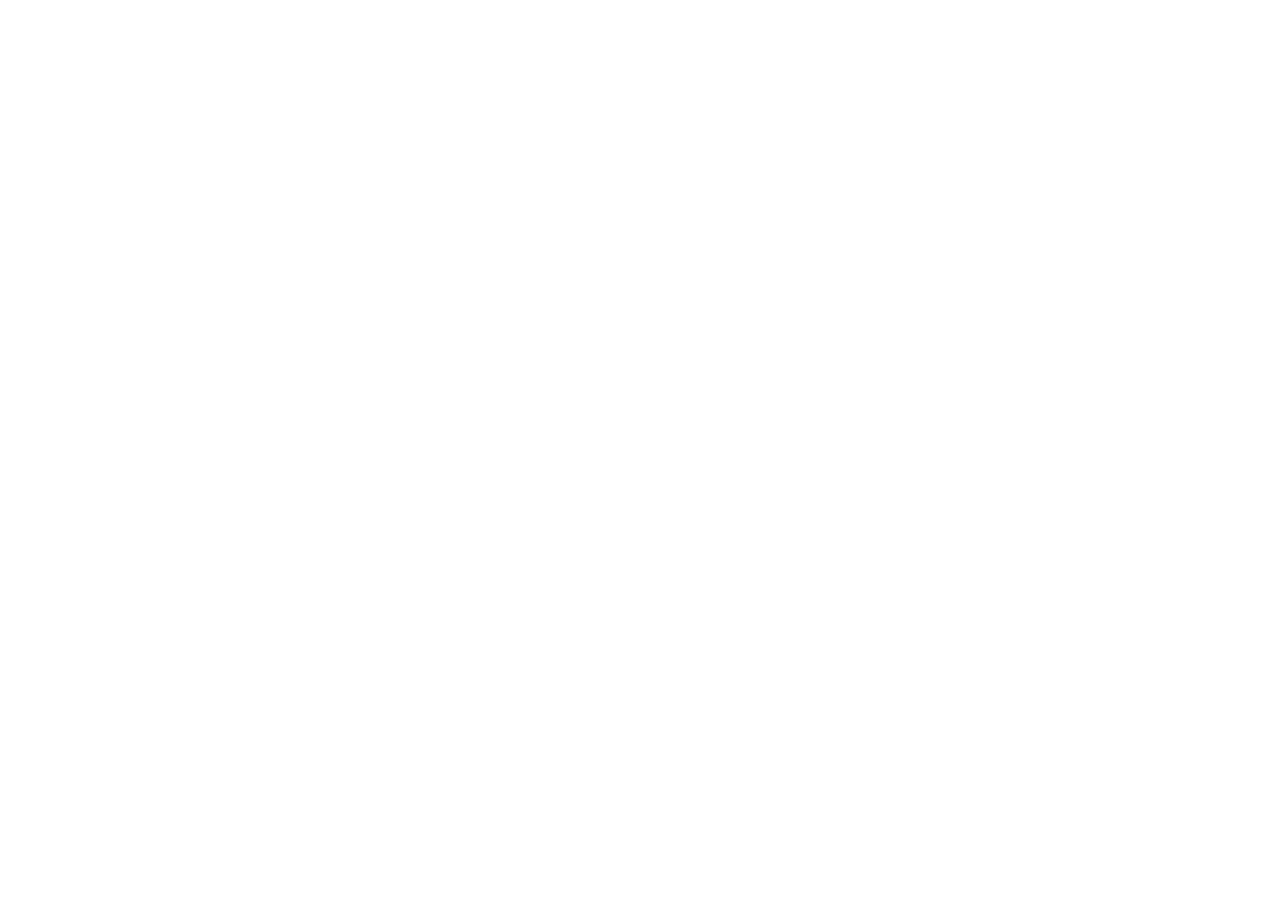
==== akan-name.html @ edf5dea6 "This commit adds a new webpage called akan and its css and bootstrap" ====
<!DOCTYPE html>
<html lang="en" dir="ltr">
  <head>
    <meta charset="utf-8">
    <title></title>
    <link rel="stylesheet" href="boot/css/bootstrap.css">
    <link rel="stylesheet" href="css/akan.css">
    <link href="https://fonts.googleapis.com/css?family=Alegreya+Sans+SC:900i&display=swap" rel="stylesheet">
  </head>
  <body>

  </body>
</html>
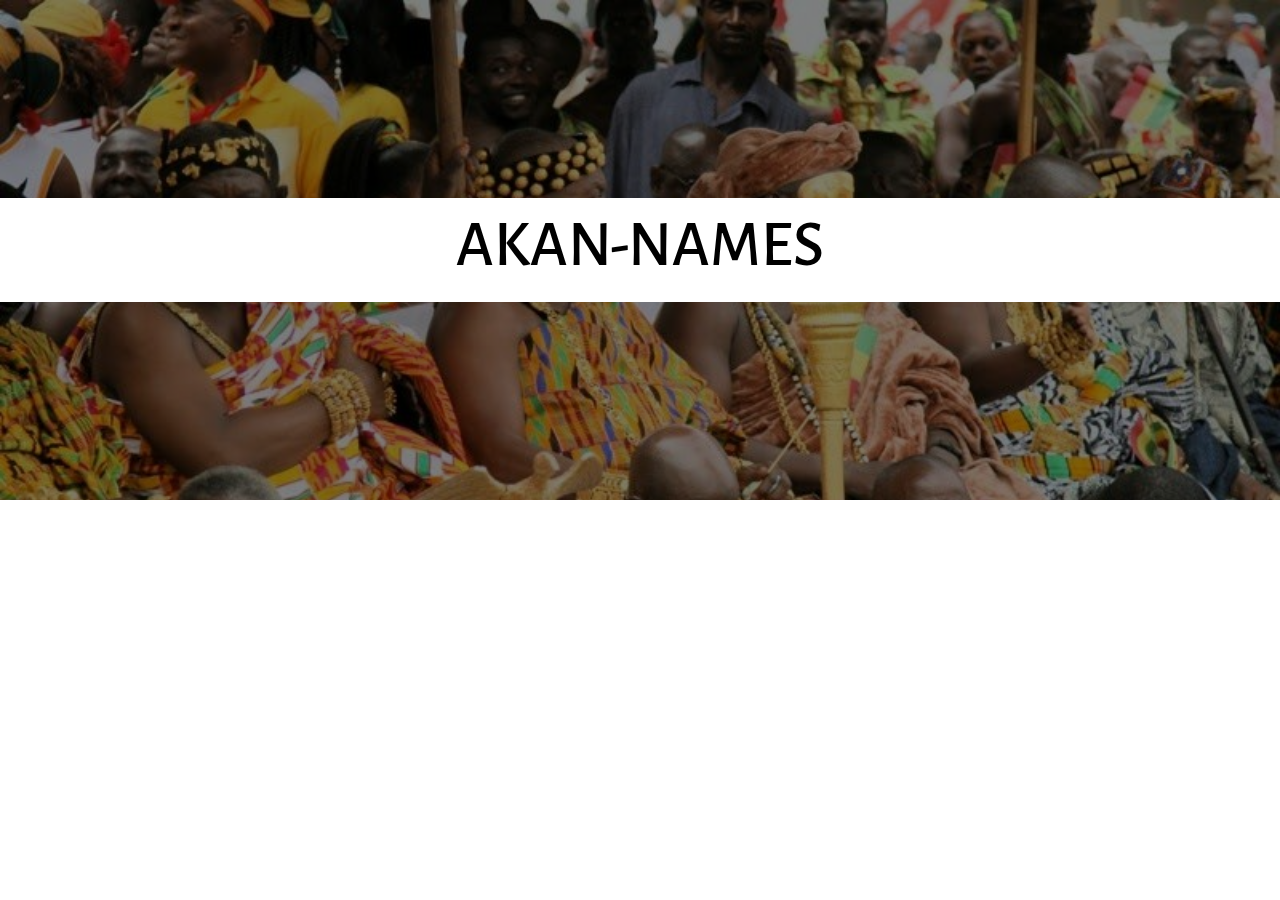
==== commit db8e5145: "This commit adds a top image with its text and its styles" ====
--- a/akan-name.html
+++ b/akan-name.html
@@ -8,6 +8,12 @@
     <link href="https://fonts.googleapis.com/css?family=Alegreya+Sans+SC:900i&display=swap" rel="stylesheet">
   </head>
   <body>
-
+  <div class="top">
+    <div class="bg-c">
+      <div class="top-txt">
+        <h2>AKAN-NAMES</h2>
+      </div>
+    </div>
+  </div>
   </body>
 </html>
--- a/css/akan.css
+++ b/css/akan.css
@@ -0,0 +1,28 @@
+.top{
+  height:500;
+  background-image: url("images/akan-bg.jpg");
+  background-repeat: no-repeat;
+  background-size: cover;
+}
+.bg-c{
+  height: 500px;
+  width: 100%;
+  background-color: rgba(0, 0, 0, 0.5);
+}
+.bg-c{
+  display: flex;
+  justify-content: center;
+  align-items: center;
+}
+.top-txt{
+  font-family: 'Alegreya Sans SC', sans-serif;
+  background-color: white;
+  width: 100%;
+  text-align: center;
+  padding:10px 20px;
+}
+.top-txt h2{
+  font-size: 4em;
+  color: black
+  /* opacity: 0.5; */
+}
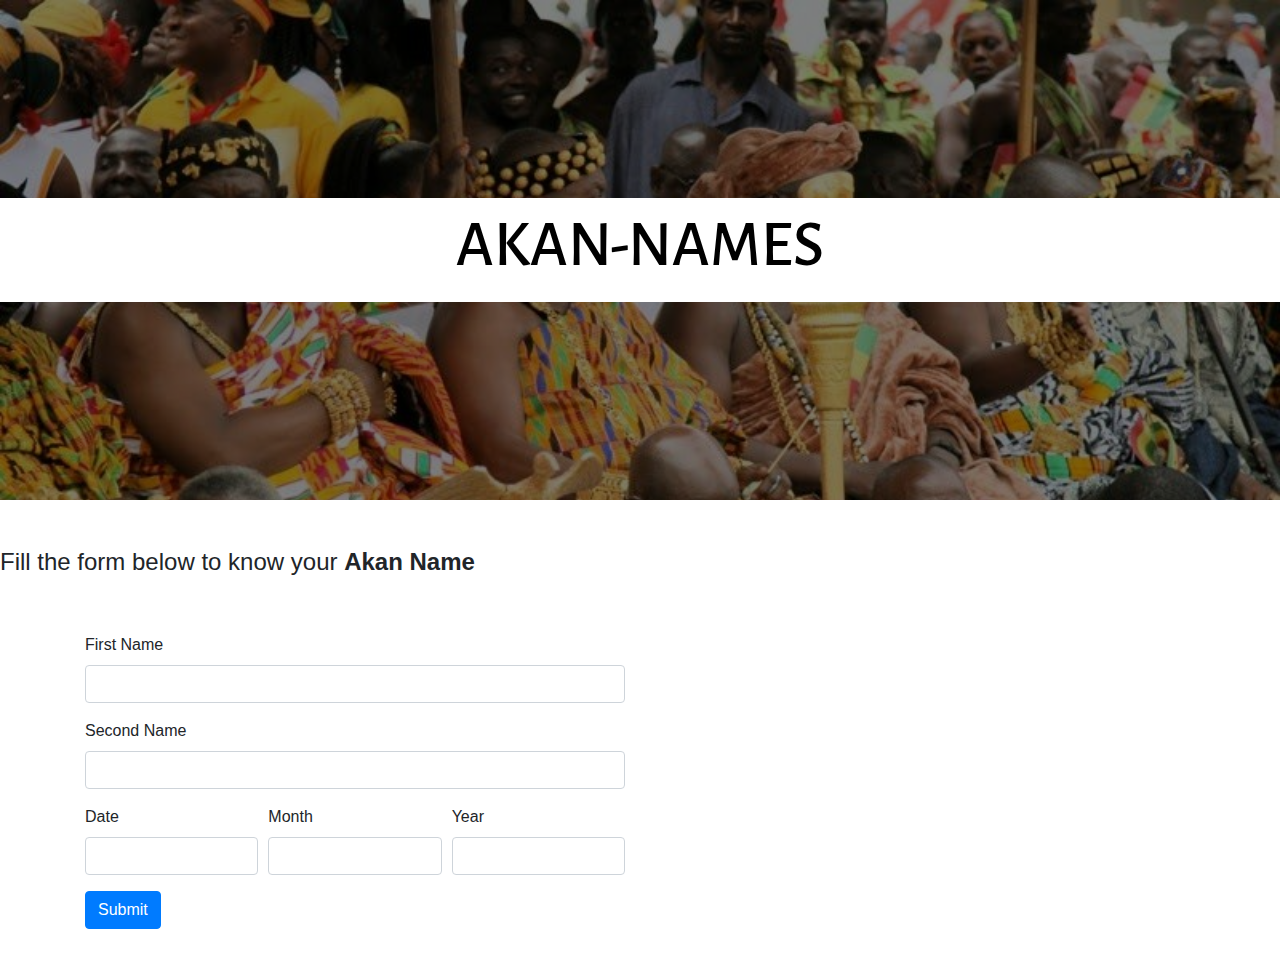
==== commit 736d9046: "This commit creates the form for akan name" ====
--- a/akan-name.html
+++ b/akan-name.html
@@ -14,6 +14,41 @@
         <h2>AKAN-NAMES</h2>
       </div>
     </div>
-  </div>
+  </div><br><br>
+        <h4 >Fill the form below to know your <strong>Akan Name</strong></h4>
+        <br><br>
+    <div class="container">
+      <div class="row">
+        <div class="col-md-6">
+          <form class="" name="akanNames" onsubmit="">
+            <div class="form-group">
+              <label for="fname">First Name</label>
+              <input class="form-control" type="text" name="firstname" id="fname" value="" required>
+            </div>
+            <div class="form-group">
+              <label for="sname">Second Name</label>
+              <input class="form-control" type="text" name="secondname" id="sname" value="" required>
+            </div>
+            <div class="form-row">
+              <div class="col-md-4 form-group">
+                <label for="date">Date</label>
+                <input class="form-control" type="number" name="date" id="date" value="" required>
+              </div>
+              <div class="col-md-4 form-group">
+                <label for="month">Month</label>
+                <input class="form-control" type="number" name="month" id="month" value="" required>
+              </div>
+              <div class="col-md-4 form-group">
+                <label for="year">Year</label>
+                <input class="form-control" type="number" name="year" id="year" value="" required>
+              </div>
+            </div>
+            <button type="submit" name="button" class="btn btn-primary">Submit</button>
+          </form>
+          <br><br>
+        </div>
+
+      </div>
+      </div>
   </body>
 </html>
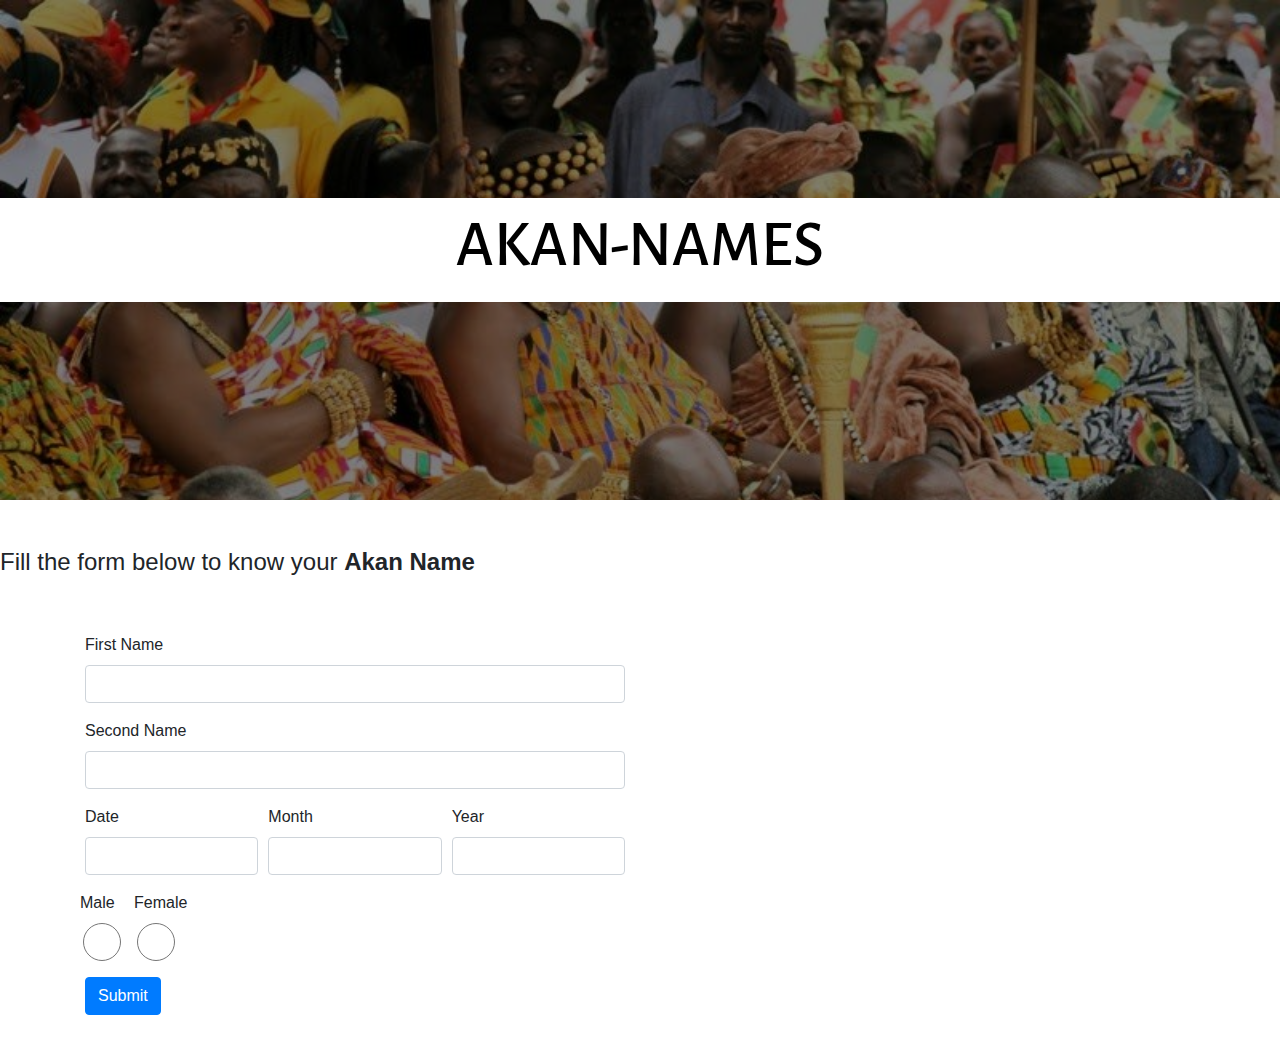
==== commit 115a5292: "This commit adds the gender input radio buttons" ====
--- a/akan-name.html
+++ b/akan-name.html
@@ -20,7 +20,7 @@
     <div class="container">
       <div class="row">
         <div class="col-md-6">
-          <form class="" name="akanNames" onsubmit="">
+          <form class="" name="akanNames" onsubmit="return dayFinder()" method="post">
             <div class="form-group">
               <label for="fname">First Name</label>
               <input class="form-control" type="text" name="firstname" id="fname" value="" required>
@@ -42,13 +42,23 @@
                 <label for="year">Year</label>
                 <input class="form-control" type="number" name="year" id="year" value="" required>
               </div>
+              <div class="form-row">
+                <div class="col-md-6 form-group">
+                  <label for="male">Male</label>
+                  <input class="form-control" type="radio" name="gender" value="male">
+                </div>
+                <div class="col-md-6 form-group">
+                  <label for="female">Female</label>
+                  <input class="form-control" type="radio" name="gender" id="female" value="female">
+                </div>
+              </div>
             </div>
             <button type="submit" name="button" class="btn btn-primary">Submit</button>
           </form>
           <br><br>
         </div>
-
       </div>
       </div>
+      <script type="text/javascript" src="js/script.js"></script>
   </body>
 </html>
